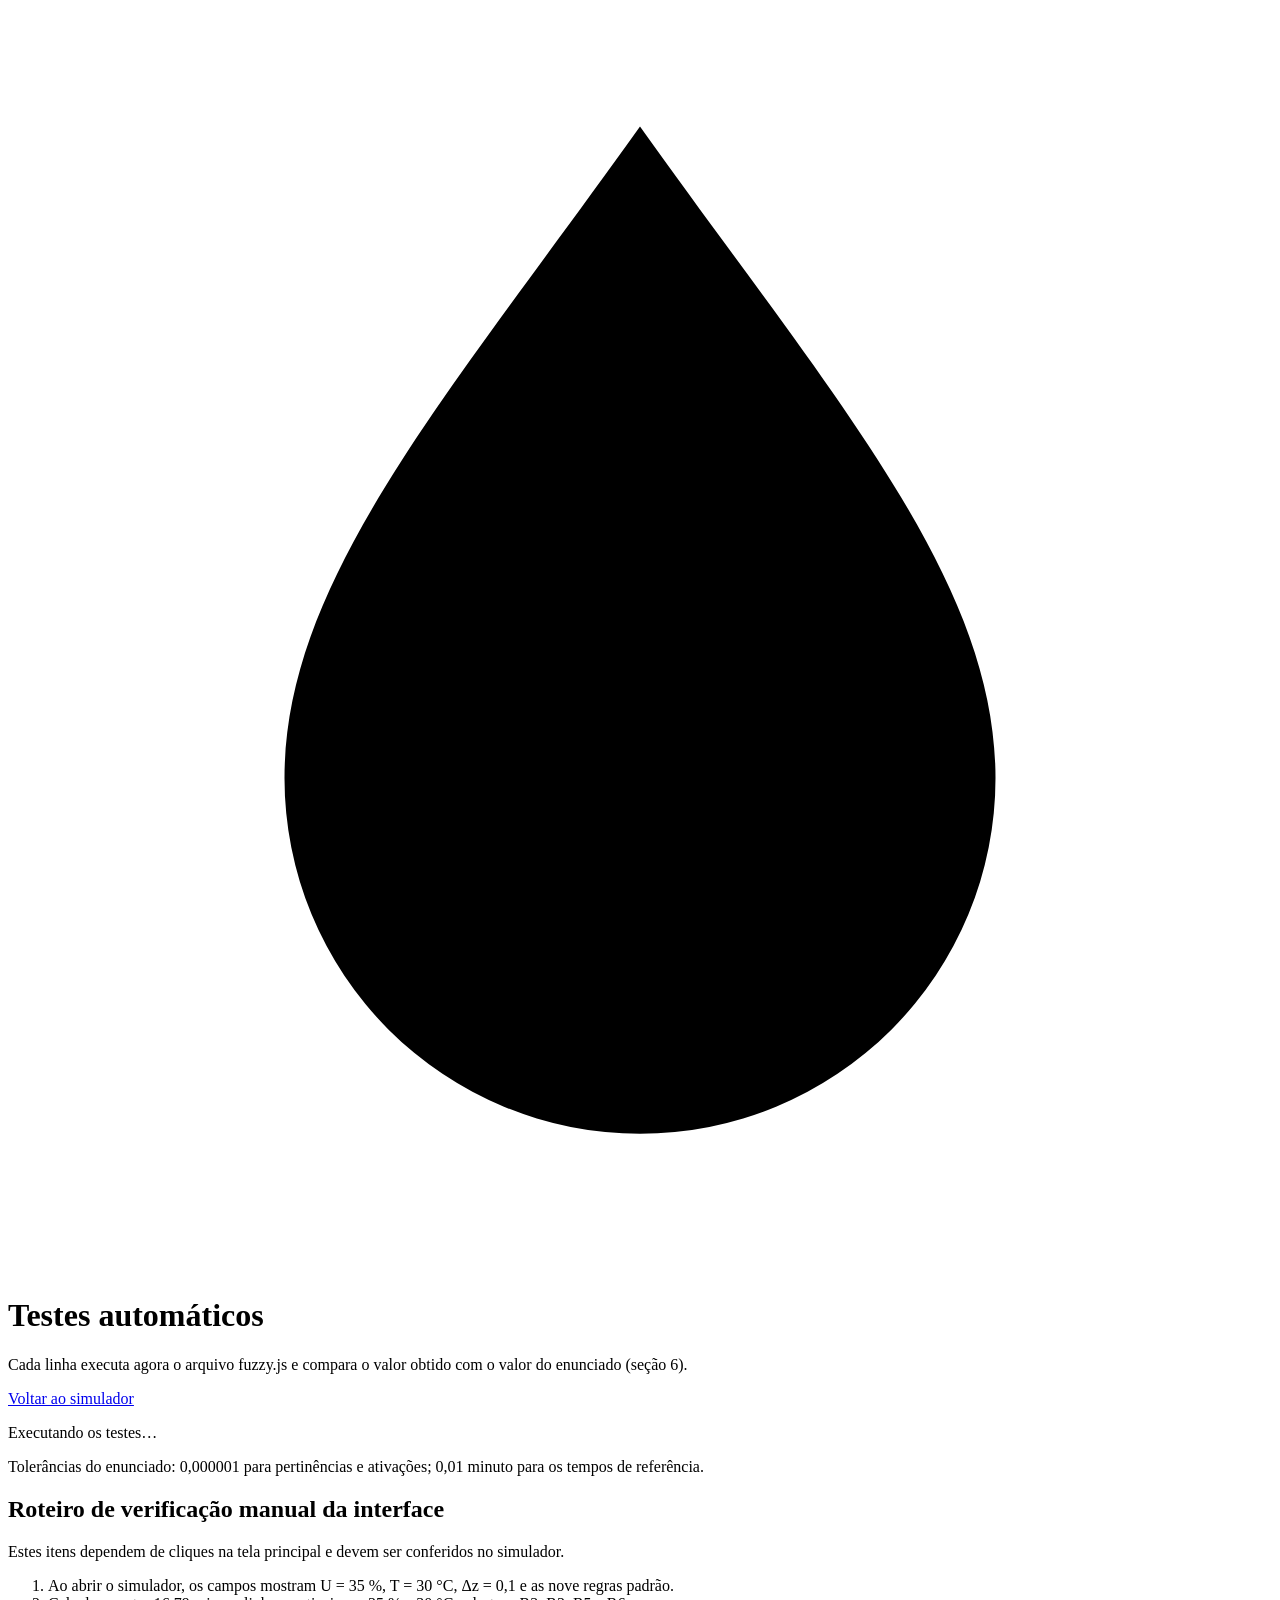
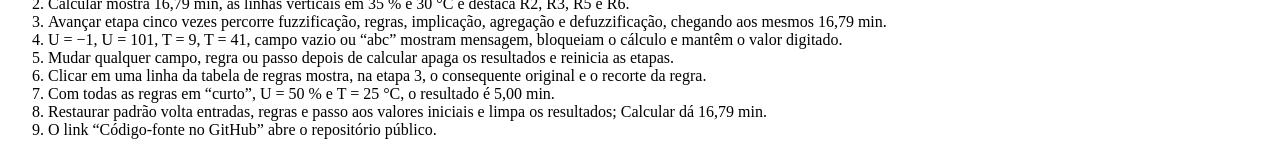
==== testes.html @ 59c435ac "Add files via upload Primeira versao do simulador" ====
<!DOCTYPE html>
<html lang="pt-BR">
<head>
  <meta charset="UTF-8">
  <meta name="viewport" content="width=device-width, initial-scale=1">
  <title>Testes automáticos | Simulador de irrigação fuzzy</title>
  <link rel="icon" href="data:image/svg+xml,%3Csvg xmlns='http://www.w3.org/2000/svg' viewBox='0 0 32 32'%3E%3Cpath d='M16 3C11 10 7 14.5 7 19.5a9 9 0 0 0 18 0C25 14.5 21 10 16 3z' fill='%231C6EA4'/%3E%3C/svg%3E">
  <link rel="preconnect" href="https://fonts.googleapis.com">
  <link rel="preconnect" href="https://fonts.gstatic.com" crossorigin>
  <link href="https://fonts.googleapis.com/css2?family=Public+Sans:wght@400;600;700&display=swap" rel="stylesheet">
  <link rel="stylesheet" href="css/style.css">
</head>
<body class="pagina-testes">

  <header class="topo">
    <div class="topo-conteudo">
      <div class="marca">
        <svg class="marca-gota" viewBox="0 0 32 32" aria-hidden="true">
          <path d="M16 3C11 10 7 14.5 7 19.5a9 9 0 0 0 18 0C25 14.5 21 10 16 3z"/>
        </svg>
        <div>
          <h1>Testes automáticos</h1>
          <p>Cada linha executa agora o arquivo fuzzy.js e compara o valor obtido com o valor do enunciado (seção 6).</p>
        </div>
      </div>
      <a class="link-repo" href="index.html">Voltar ao simulador</a>
    </div>
  </header>

  <main class="testes">
    <section class="cartao">
      <p class="resumo-testes" id="resumo-testes">Executando os testes…</p>
      <p class="nota" id="data-testes"></p>
      <p class="nota">Tolerâncias do enunciado: 0,000001 para pertinências e ativações; 0,01 minuto para os tempos de referência.</p>
    </section>

    <div id="lista-testes"></div>

    <section class="cartao">
      <h2>Roteiro de verificação manual da interface</h2>
      <p class="nota">Estes itens dependem de cliques na tela principal e devem ser conferidos no simulador.</p>
      <ol class="roteiro">
        <li>Ao abrir o simulador, os campos mostram U = 35 %, T = 30 °C, Δz = 0,1 e as nove regras padrão.</li>
        <li>Calcular mostra 16,79 min, as linhas verticais em 35 % e 30 °C e destaca R2, R3, R5 e R6.</li>
        <li>Avançar etapa cinco vezes percorre fuzzificação, regras, implicação, agregação e defuzzificação, chegando aos mesmos 16,79 min.</li>
        <li>U = −1, U = 101, T = 9, T = 41, campo vazio ou “abc” mostram mensagem, bloqueiam o cálculo e mantêm o valor digitado.</li>
        <li>Mudar qualquer campo, regra ou passo depois de calcular apaga os resultados e reinicia as etapas.</li>
        <li>Clicar em uma linha da tabela de regras mostra, na etapa 3, o consequente original e o recorte da regra.</li>
        <li>Com todas as regras em “curto”, U = 50 % e T = 25 °C, o resultado é 5,00 min.</li>
        <li>Restaurar padrão volta entradas, regras e passo aos valores iniciais e limpa os resultados; Calcular dá 16,79 min.</li>
        <li>O link “Código-fonte no GitHub” abre o repositório público.</li>
      </ol>
    </section>
  </main>

  <script src="js/fuzzy.js"></script>
  <script src="js/testes.js"></script>
</body>
</html>
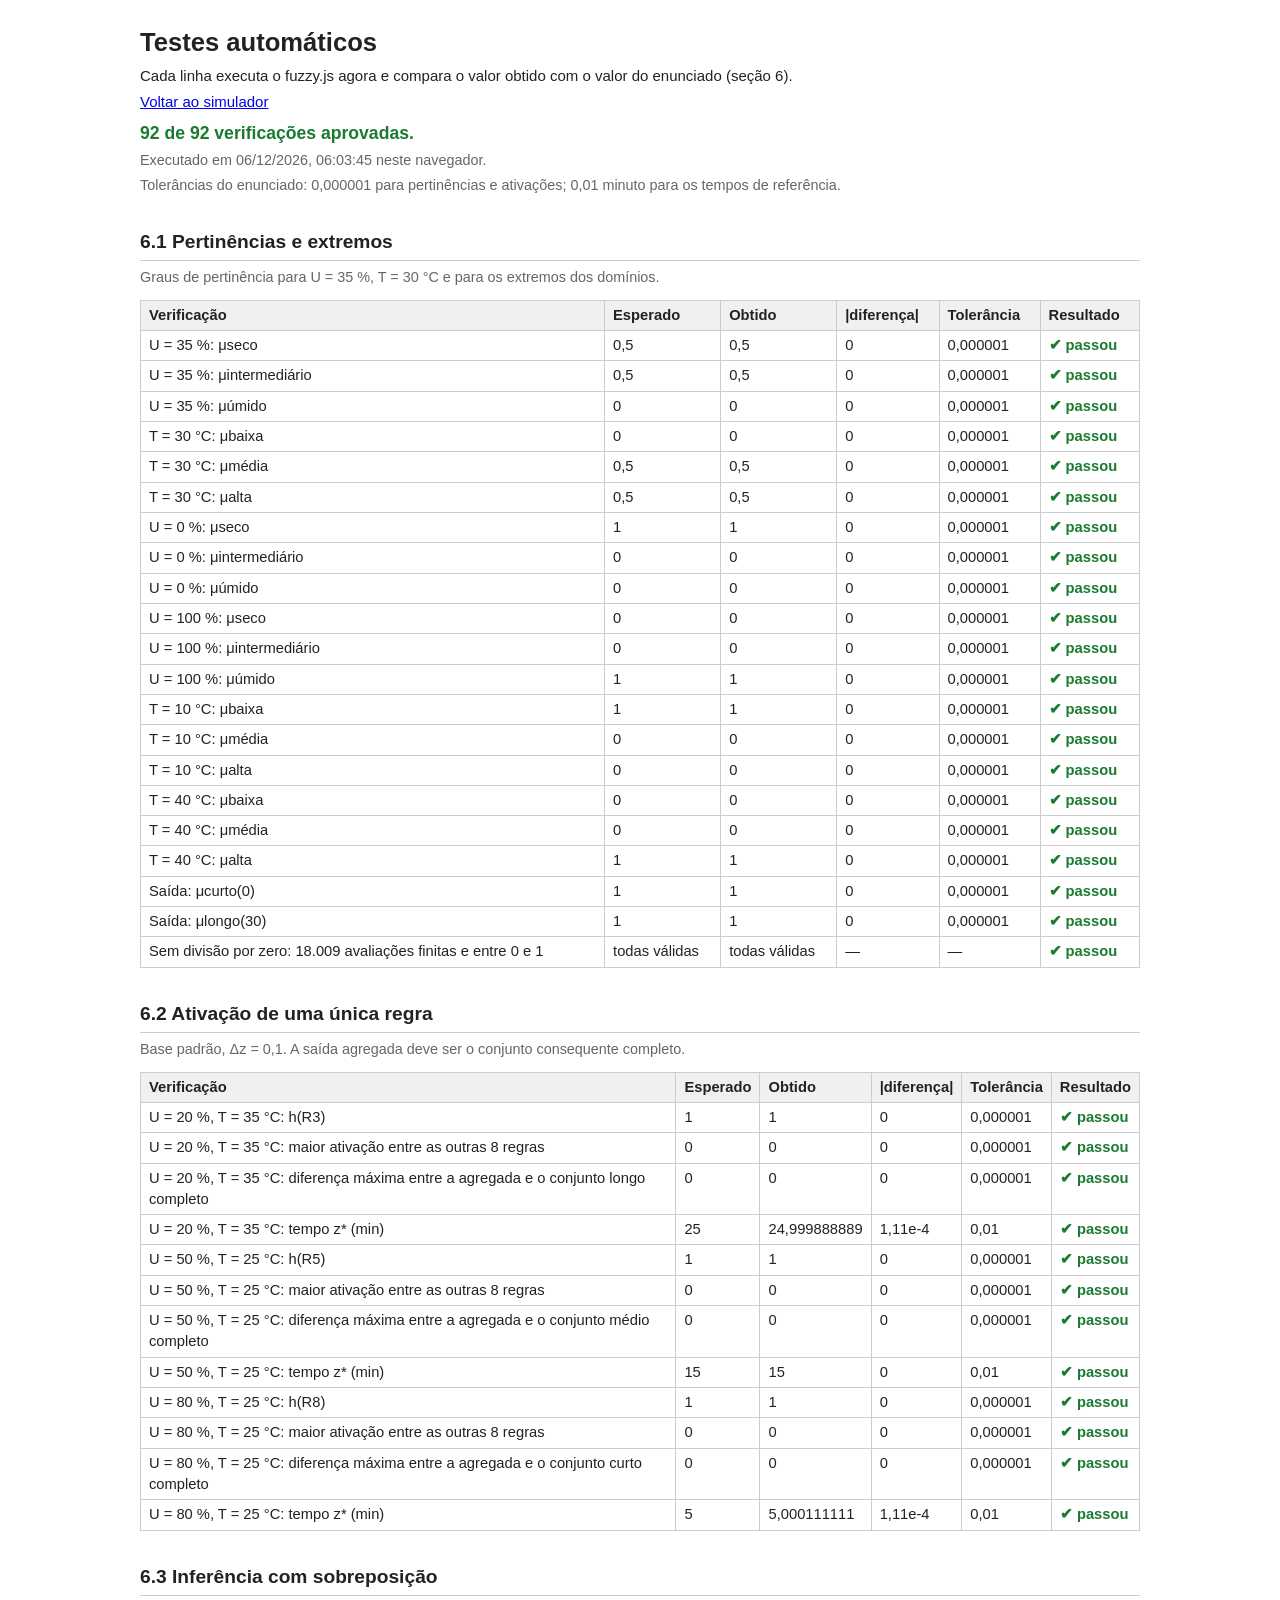
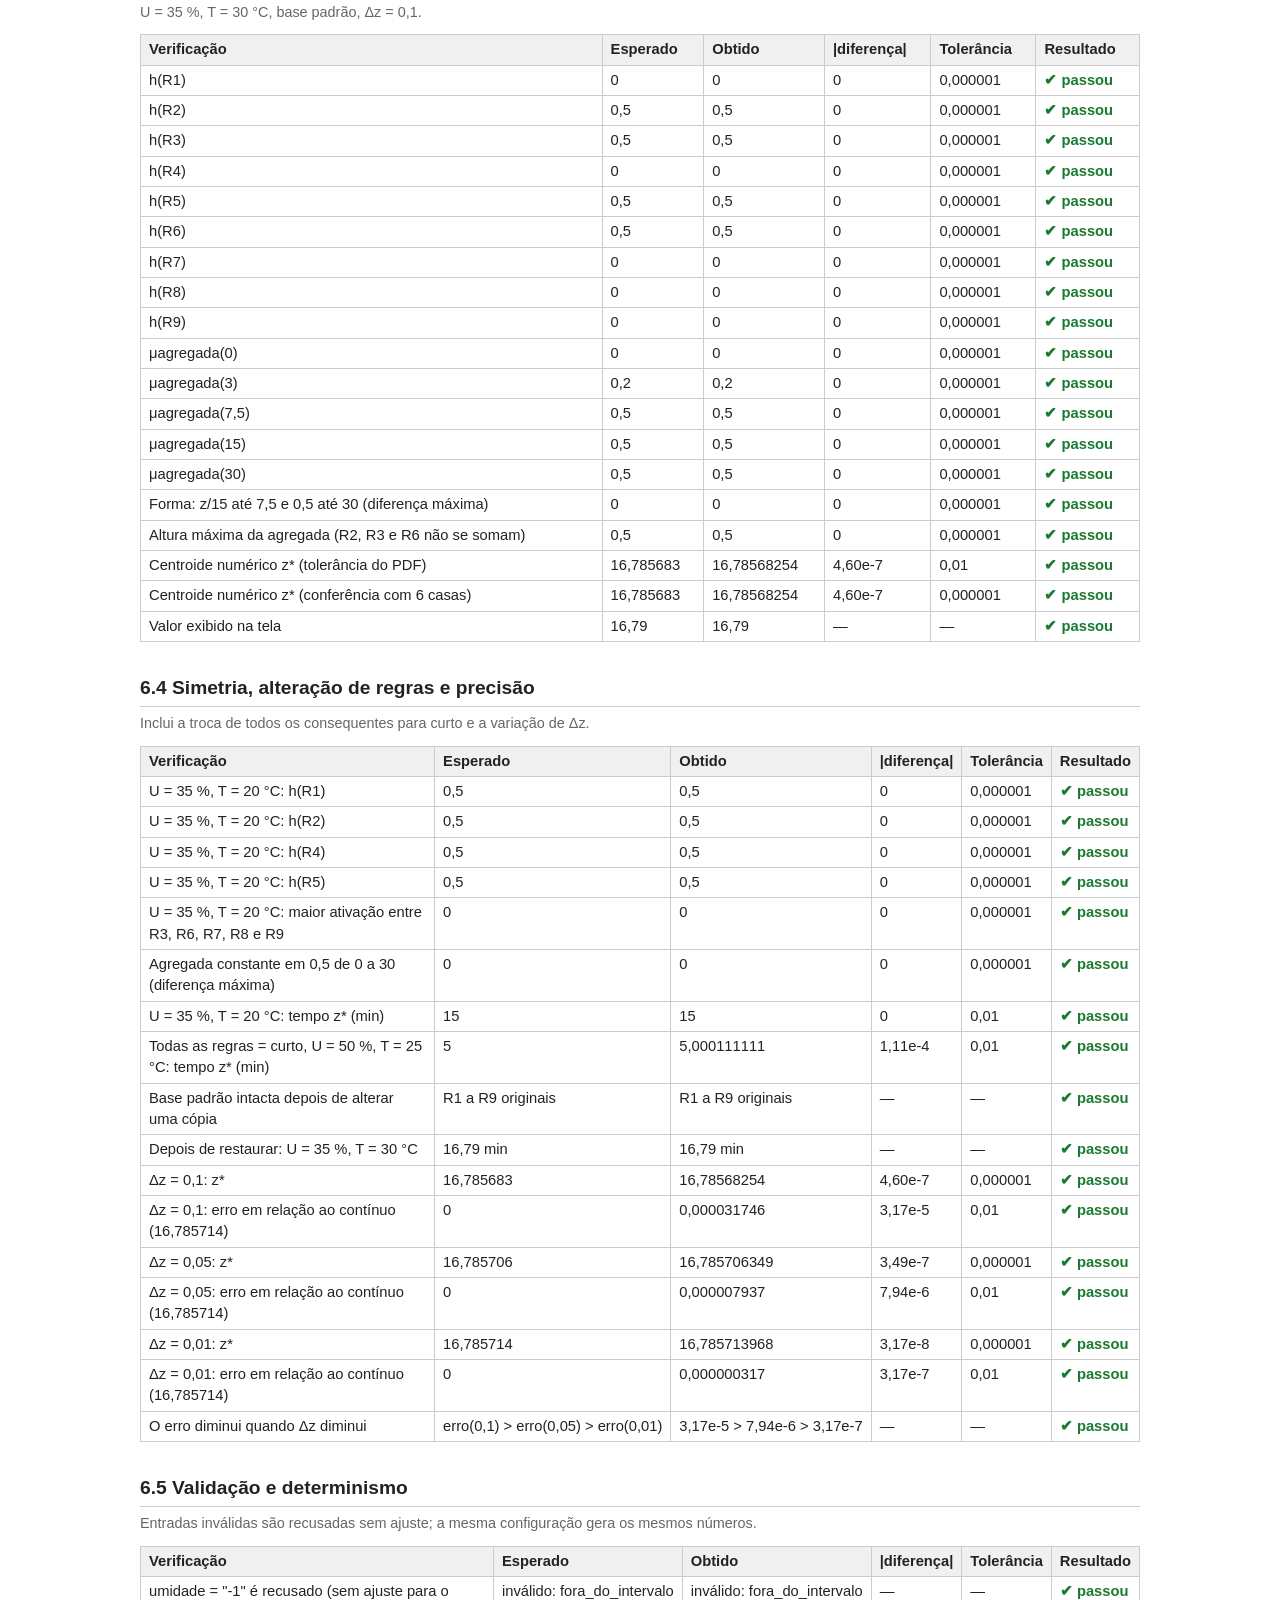
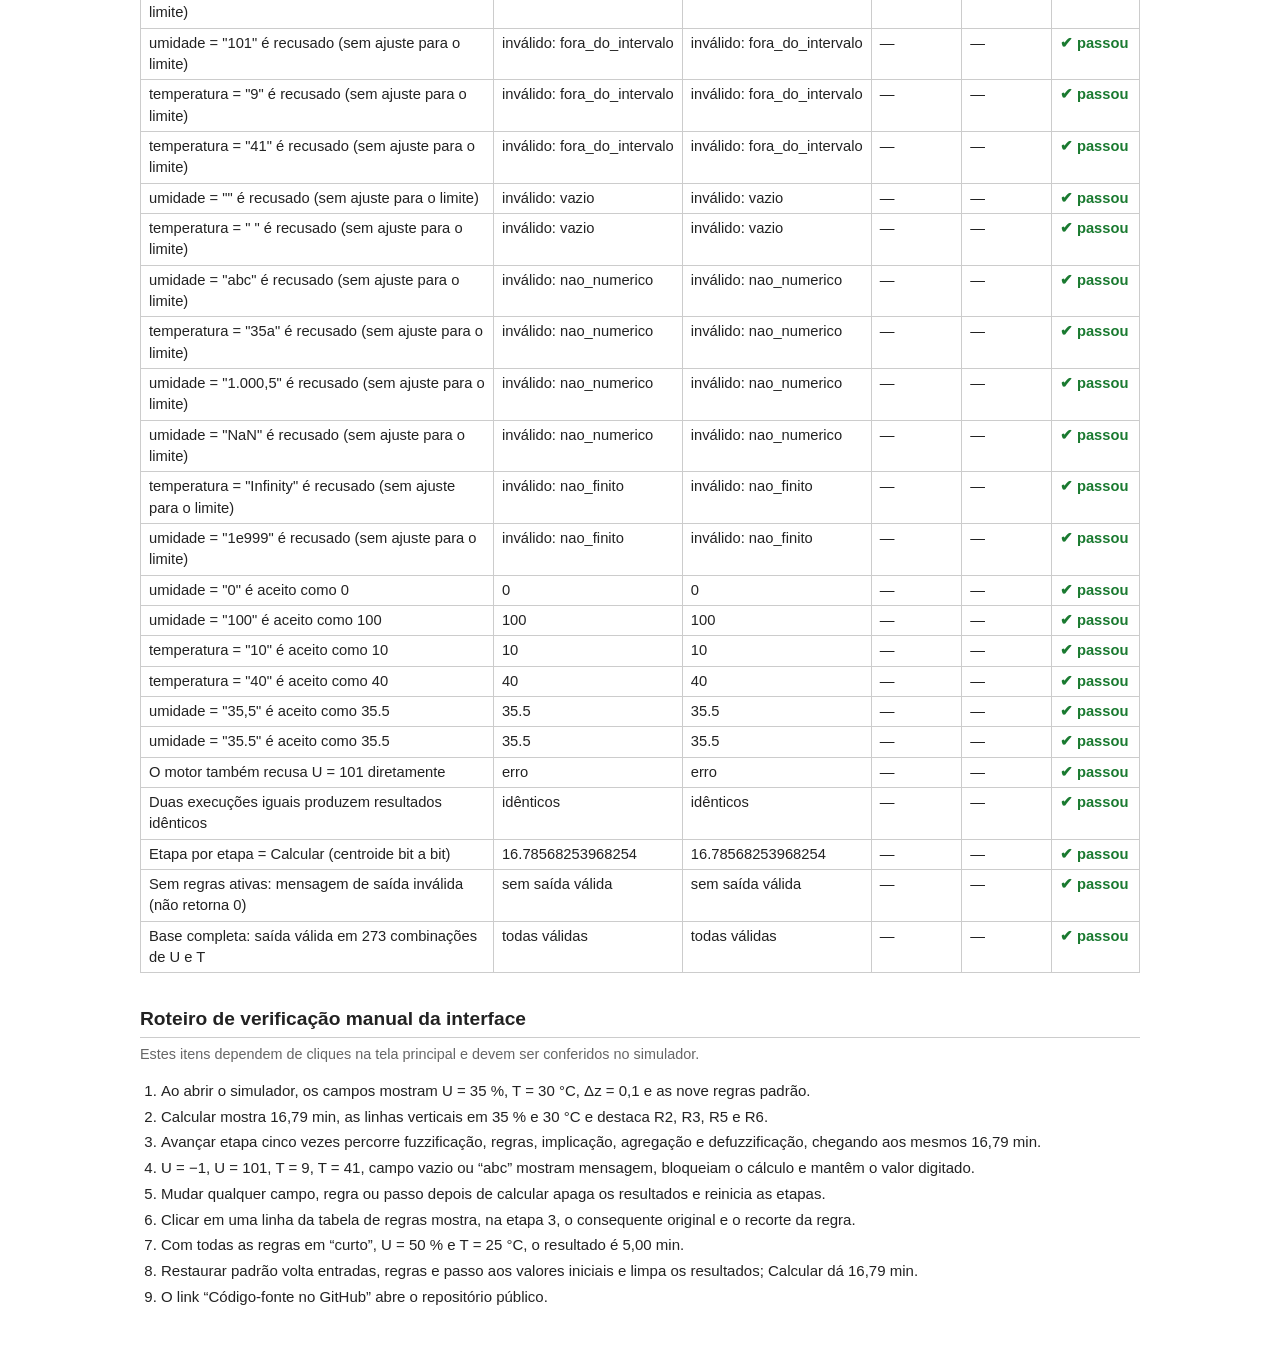
==== commit 03908fa7: "Add files via upload" ====
--- a/testes.html
+++ b/testes.html
@@ -3,31 +3,18 @@
 <head>
   <meta charset="UTF-8">
   <meta name="viewport" content="width=device-width, initial-scale=1">
-  <title>Testes automáticos | Simulador de irrigação fuzzy</title>
-  <link rel="icon" href="data:image/svg+xml,%3Csvg xmlns='http://www.w3.org/2000/svg' viewBox='0 0 32 32'%3E%3Cpath d='M16 3C11 10 7 14.5 7 19.5a9 9 0 0 0 18 0C25 14.5 21 10 16 3z' fill='%231C6EA4'/%3E%3C/svg%3E">
-  <link rel="preconnect" href="https://fonts.googleapis.com">
-  <link rel="preconnect" href="https://fonts.gstatic.com" crossorigin>
-  <link href="https://fonts.googleapis.com/css2?family=Public+Sans:wght@400;600;700&display=swap" rel="stylesheet">
+  <title>Testes | Simulador de irrigação fuzzy</title>
   <link rel="stylesheet" href="css/style.css">
 </head>
-<body class="pagina-testes">
+<body>
 
-  <header class="topo">
-    <div class="topo-conteudo">
-      <div class="marca">
-        <svg class="marca-gota" viewBox="0 0 32 32" aria-hidden="true">
-          <path d="M16 3C11 10 7 14.5 7 19.5a9 9 0 0 0 18 0C25 14.5 21 10 16 3z"/>
-        </svg>
-        <div>
-          <h1>Testes automáticos</h1>
-          <p>Cada linha executa agora o arquivo fuzzy.js e compara o valor obtido com o valor do enunciado (seção 6).</p>
-        </div>
-      </div>
-      <a class="link-repo" href="index.html">Voltar ao simulador</a>
-    </div>
+  <header>
+    <h1>Testes automáticos</h1>
+    <p>Cada linha executa o fuzzy.js agora e compara o valor obtido com o valor do enunciado (seção 6).</p>
+    <p><a href="index.html">Voltar ao simulador</a></p>
   </header>
 
-  <main class="testes">
+  <main>
     <section class="cartao">
       <p class="resumo-testes" id="resumo-testes">Executando os testes…</p>
       <p class="nota" id="data-testes"></p>
@@ -36,7 +23,7 @@
 
     <div id="lista-testes"></div>
 
-    <section class="cartao">
+    <section>
       <h2>Roteiro de verificação manual da interface</h2>
       <p class="nota">Estes itens dependem de cliques na tela principal e devem ser conferidos no simulador.</p>
       <ol class="roteiro">
--- a/css/style.css
+++ b/css/style.css
@@ -0,0 +1,197 @@
+/* Estilos do simulador (não altera nenhum cálculo) */
+
+body {
+  font-family: Arial, Helvetica, sans-serif;
+  font-size: 15px;
+  line-height: 1.45;
+  color: #222;
+  background: #fff;
+  max-width: 1000px;
+  margin: 0 auto;
+  padding: 16px 20px 40px;
+}
+
+h1 { font-size: 1.6rem; margin: 8px 0 4px; }
+h2 { font-size: 1.2rem; margin: 32px 0 6px; padding-bottom: 4px; border-bottom: 1px solid #ccc; }
+p { margin: 4px 0; }
+sub { font-size: 0.72em; }
+
+.nota { color: #666; font-size: 0.9rem; }
+
+/* ---------- Formulário ---------- */
+fieldset { border: 1px solid #bbb; margin: 16px 0; padding: 8px 14px 12px; }
+legend { font-weight: bold; padding: 0 4px; }
+
+.campos { display: flex; flex-wrap: wrap; gap: 12px 40px; }
+.campo { flex: 1 1 220px; }
+.campo label { display: block; margin-bottom: 4px; }
+
+input[type="text"], select, button { font: inherit; }
+input[type="text"] { width: 5em; padding: 3px 5px; }
+input[type="range"] { display: block; width: 100%; max-width: 260px; margin-top: 6px; }
+
+.invalido { border: 1px solid #c00; background: #fff0f0; }
+.erro { color: #c00; font-size: 0.9rem; }
+.erro:empty { display: none; }
+
+/* Regras */
+.regra-config {
+  display: grid;
+  grid-template-columns: 2em minmax(0, 28em) auto auto;
+  justify-content: start;
+  align-items: center;
+  column-gap: 8px;
+  padding: 2px 0;
+}
+.regra-id { font-weight: bold; }
+.regra-alterada { display: none; color: #c00; font-size: 0.85rem; }
+.regra-config.alterada .regra-alterada { display: inline; }
+
+/* Botões e mensagens */
+.acoes { display: flex; flex-wrap: wrap; align-items: center; gap: 8px; }
+button { padding: 5px 14px; cursor: pointer; }
+.dica { color: #666; font-size: 0.9rem; margin-left: 6px; }
+
+.aviso { font-size: 0.92rem; margin-top: 8px; }
+.aviso:empty { display: none; }
+.aviso-info { color: #555; }
+.aviso-sucesso { color: #1a7a30; }
+.aviso-erro { color: #c00; }
+
+/* Resultado */
+.resultado { border: 1px solid #999; background: #f6f6f6; padding: 10px 14px; margin: 14px 0; }
+.resultado-linha { font-size: 1.25rem; }
+.resultado.sem-saida { border-color: #c00; background: #fff0f0; }
+
+/* ---------- Etapas ---------- */
+.etapa-status { font-size: 0.8rem; font-weight: normal; color: #888; }
+.etapa.concluida .etapa-status { color: #1a7a30; }
+
+.grade-2 { display: grid; grid-template-columns: 1fr 1fr; gap: 20px; margin-top: 8px; }
+@media (max-width: 700px) { .grade-2 { grid-template-columns: 1fr; } }
+
+.vazio { color: #888; font-style: italic; }
+.resumo { margin-bottom: 8px; }
+.alerta { color: #c00; }
+
+/* Graus abaixo dos gráficos de entrada */
+.graus { list-style: none; padding: 0; margin: 4px 0 0; }
+.grau { display: flex; align-items: center; gap: 6px; }
+.grau-valor::before { content: "= "; font-weight: normal; }
+.grau.positivo .grau-valor { font-weight: bold; }
+.grau.zero { color: #888; }
+.amostra-cor { width: 11px; height: 11px; background: var(--cor); display: inline-block; flex: none; }
+
+/* Tabelas */
+.tabela-rolagem { overflow-x: auto; }
+table { border-collapse: collapse; font-size: 0.92rem; }
+th, td { border: 1px solid #ccc; padding: 4px 8px; text-align: left; white-space: nowrap; }
+thead th { background: #f0f0f0; }
+.num { font-variant-numeric: tabular-nums; }
+
+.tabela-regras { width: 100%; }
+.tabela-regras tbody tr { cursor: pointer; }
+.tabela-regras tbody tr:hover { background: #f5f5f5; }
+.tabela-regras tr.ativa { background: #e8f5e9; }
+.tabela-regras tr.inativa { color: #777; }
+.tabela-regras tr.selecionada { outline: 2px solid #2a6fdb; outline-offset: -2px; }
+.selo-ativa { font-weight: bold; color: #1a7a30; }
+
+.tabela-pontos { margin-top: 8px; }
+.tabela-pontos caption { text-align: left; margin-bottom: 4px; white-space: nowrap; }
+
+/* Implicação */
+.detalhe-escolha { margin: 8px 0; }
+.detalhe-escolha label { margin-right: 6px; }
+#grafico-regra { max-width: 640px; }
+.legenda-texto { color: #555; font-size: 0.9rem; }
+.lista-recortes { columns: 220px 3; margin: 10px 0 0; padding-left: 20px; font-size: 0.9rem; }
+.lista-recortes .nao-contribui { color: #888; }
+
+/* Defuzzificação */
+.contas { display: grid; grid-template-columns: max-content 1fr; gap: 3px 14px; margin: 8px 0 0; }
+.contas dt { color: #555; }
+.contas dd { margin: 0; font-variant-numeric: tabular-nums; overflow-wrap: anywhere; }
+.contas .destaque { font-weight: bold; }
+
+/* Legenda do gráfico de saída */
+.legenda { list-style: none; padding: 0; margin: 6px 0 0; font-size: 0.88rem; color: #444; }
+.legenda li { display: flex; align-items: center; gap: 8px; margin: 2px 0; }
+.legenda .amostra { width: 28px; height: 12px; flex: none; }
+.amostra-agregada { background: var(--cor-agregada); opacity: 0.5; }
+.linha-original-amostra { stroke: #777; stroke-width: 2; stroke-dasharray: 5 4; }
+
+/* Registro */
+.log { padding-left: 1.4em; font-size: 0.92rem; }
+.log li { margin-bottom: 6px; }
+.log ul { margin: 2px 0 0; padding-left: 1.2em; color: #555; }
+.log-vazio { color: #888; font-style: italic; list-style: none; margin-left: -1.4em; }
+
+footer { margin-top: 40px; padding-top: 8px; border-top: 1px solid #ccc; color: #666; font-size: 0.88rem; }
+
+/* ---------- Gráficos (SVG) ---------- */
+:root {
+  --cor-seco: #e07b00;
+  --cor-intermediario: #2ca02c;
+  --cor-umido: #1f77b4;
+  --cor-baixa: #1f77b4;
+  --cor-media: #2ca02c;
+  --cor-alta: #d62728;
+  --cor-curto: #1f77b4;
+  --cor-medio: #e07b00;
+  --cor-longo: #2ca02c;
+  --cor-agregada: #888;
+  --cor-centroide: #d62728;
+}
+
+.grafico svg { display: block; width: 100%; height: auto; overflow: visible; }
+.grafico .grade { stroke: #e3e3e3; stroke-width: 1; }
+.grafico .eixo { stroke: #555; stroke-width: 1.2; }
+.grafico .marca { stroke: #555; stroke-width: 1; }
+.grafico .marca-texto { fill: #555; font-size: 12px; }
+.grafico .titulo-eixo { fill: #222; font-size: 12.5px; }
+
+.grafico .linha-conj { fill: none; stroke: var(--cor); stroke-width: 2.2; }
+.grafico .rotulo-conj { fill: var(--cor); font-size: 13px; font-weight: bold; }
+.grafico .marcador { stroke: #222; stroke-width: 1.4; stroke-dasharray: 5 4; }
+.grafico .rotulo-marcador { fill: #222; font-size: 13px; font-weight: bold; }
+.grafico .ponto { fill: var(--cor); stroke: #fff; stroke-width: 1.5; }
+
+.grafico .linha-original { fill: none; stroke: var(--cor); stroke-width: 1.5; stroke-dasharray: 6 5; }
+.grafico .area-recorte { fill: var(--cor); fill-opacity: 0.15; }
+.grafico .area-recorte.forte { fill-opacity: 0.3; }
+.grafico .linha-recorte { fill: none; stroke: var(--cor); stroke-width: 2.2; }
+.grafico .area-agregada { fill: var(--cor-agregada); fill-opacity: 0.2; }
+.grafico .contorno-agregada { fill: none; stroke: #333; stroke-width: 2.5; }
+.grafico .linha-altura { stroke: #777; stroke-width: 1.2; stroke-dasharray: 3 4; }
+.grafico .rotulo-altura { fill: #222; font-size: 13px; font-weight: bold; }
+.grafico .texto-vazio { fill: #777; font-size: 13px; }
+.linha-centroide { stroke: var(--cor-centroide); stroke-width: 2.4; }
+.grafico .rotulo-centroide { fill: var(--cor-centroide); font-size: 13px; font-weight: bold; }
+
+/* fundo branco atrás dos textos que ficam por cima das linhas */
+.halo { paint-order: stroke; stroke: #fff; stroke-width: 5px; stroke-linejoin: round; }
+
+/* cor de cada conjunto */
+.conj-umidade-0 { --cor: var(--cor-seco); }
+.conj-umidade-1 { --cor: var(--cor-intermediario); }
+.conj-umidade-2 { --cor: var(--cor-umido); }
+.conj-temperatura-0 { --cor: var(--cor-baixa); }
+.conj-temperatura-1 { --cor: var(--cor-media); }
+.conj-temperatura-2 { --cor: var(--cor-alta); }
+.conj-tempo-0 { --cor: var(--cor-curto); }
+.conj-tempo-1 { --cor: var(--cor-medio); }
+.conj-tempo-2 { --cor: var(--cor-longo); }
+
+/* ---------- Página de testes ---------- */
+.cartao { margin-top: 8px; }
+.resumo-testes { font-size: 1.1rem; font-weight: bold; }
+.resumo-testes.ok { color: #1a7a30; }
+.resumo-testes.falha { color: #c00; }
+.tabela-testes { width: 100%; margin-top: 8px; }
+.tabela-testes td { white-space: normal; vertical-align: top; }
+.tabela-testes td.num { white-space: nowrap; }
+.passou { color: #1a7a30; font-weight: bold; }
+.falhou { color: #c00; font-weight: bold; }
+.roteiro { padding-left: 1.4em; }
+.roteiro li { margin-bottom: 4px; }
